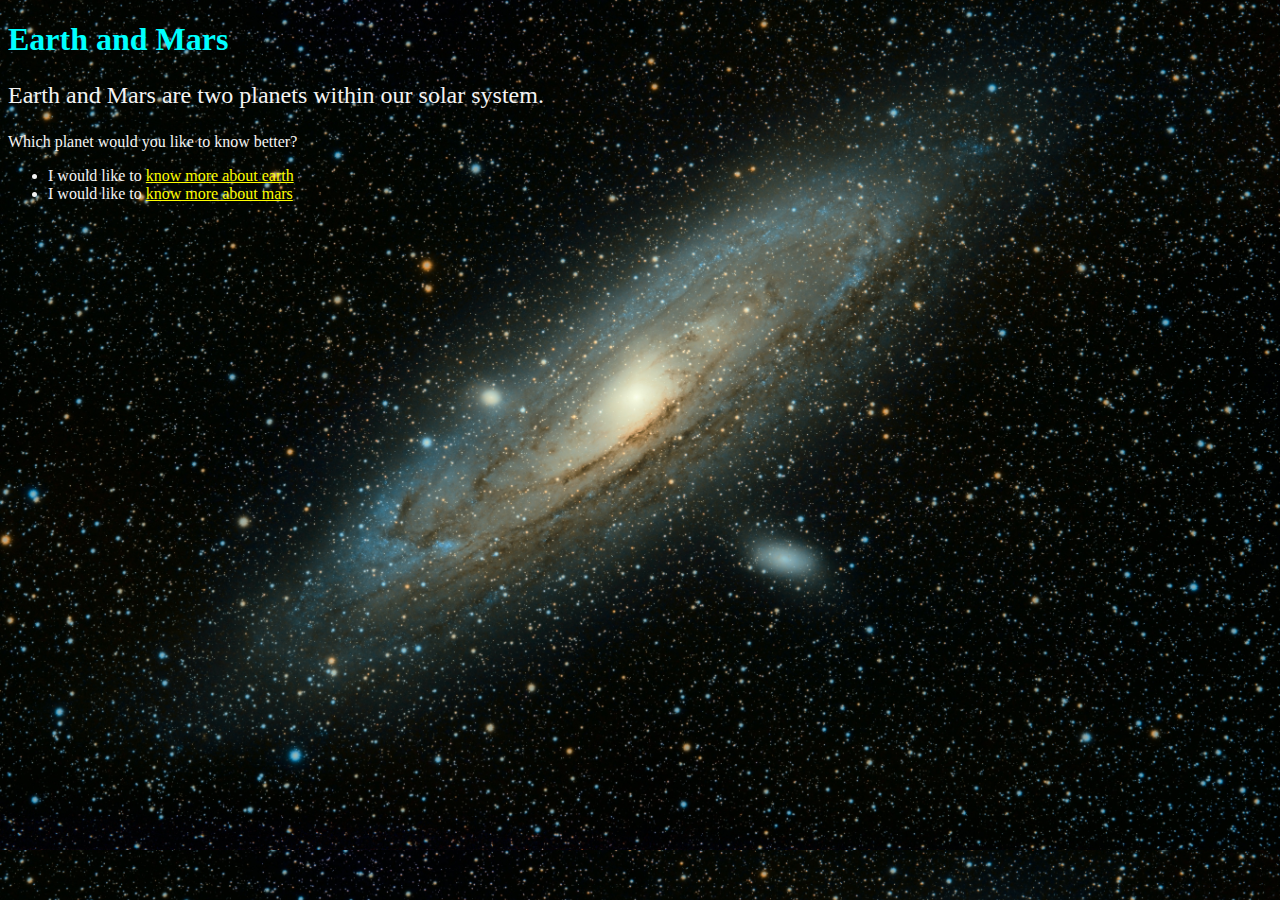
==== index.html @ 2f2ffe7e "Add files via upload" ====
<!DOCTYPE html>
<html>
    <head>
        <title>All about Earth and Mars</title>
        <link href="css/styles.css" rel="stylesheet">
    </head>
    <body id="main">
        <h1>Earth and Mars</h1>
        <p class="intro">Earth and Mars are two planets within our solar system.</p>
        <p>Which planet would you like to know better?</p>
        <ul>
            <li>I would like to <a href="earth.html">know more about earth</a></li>
            <li>I would like to <a href="mars.html">know more about mars</a></li>
        </ul>
    </body>
</html>
---- css/styles.css ----
body {
    color: #f4f4f4;
    text-align: justify;
}

#main {
    background-image: url("/images/solar_system.jpg");
    background-size: cover;
}

#earth {
    background-color: #024E94;
}

#mars {
    background-color: #a30c27;
}

h1 {
    color: cyan;
}

a {
    color: yellow;
}

.intro {
    font-size: 24px;
}

.earth-title {
    color: #61C6F5;
}

.earth-subtitle1 {
    color: #f7ccb9;
}

.earth-subtitle2 {
    color: lightskyblue;
}

#earth-image { 
    border-radius: 10px;
    border-style: groove;
    border: 5px solid white
}

.mars-title {
    color: yellow;
}

.mars-subtitle1 {
    color: #f5c9d2;
}

.mars-subtitle2 {
    color: #fbf69c;
}

#mars-image { 
    border-radius: 10px;
    border-style: groove;
    border: 5px solid white
}
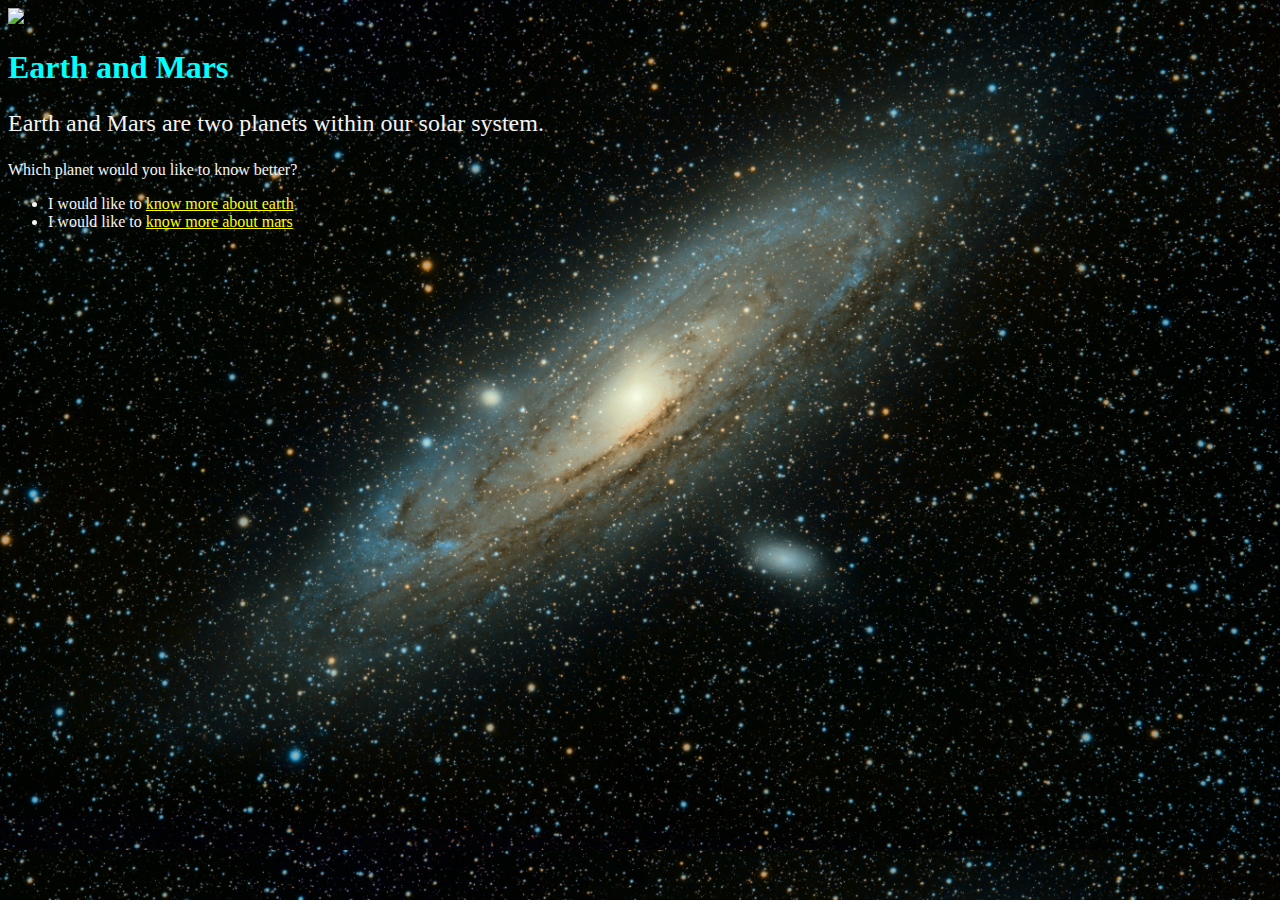
==== commit b60d0703: "Update index.html" ====
--- a/index.html
+++ b/index.html
@@ -5,6 +5,7 @@
         <link href="css/styles.css" rel="stylesheet">
     </head>
     <body id="main">
+        <img src="css/styles.css">
         <h1>Earth and Mars</h1>
         <p class="intro">Earth and Mars are two planets within our solar system.</p>
         <p>Which planet would you like to know better?</p>
@@ -13,4 +14,4 @@
             <li>I would like to <a href="mars.html">know more about mars</a></li>
         </ul>
     </body>
-</html>+</html>
--- a/css/styles.css
+++ b/css/styles.css
@@ -62,4 +62,4 @@
     border-radius: 10px;
     border-style: groove;
     border: 5px solid white
-}+}
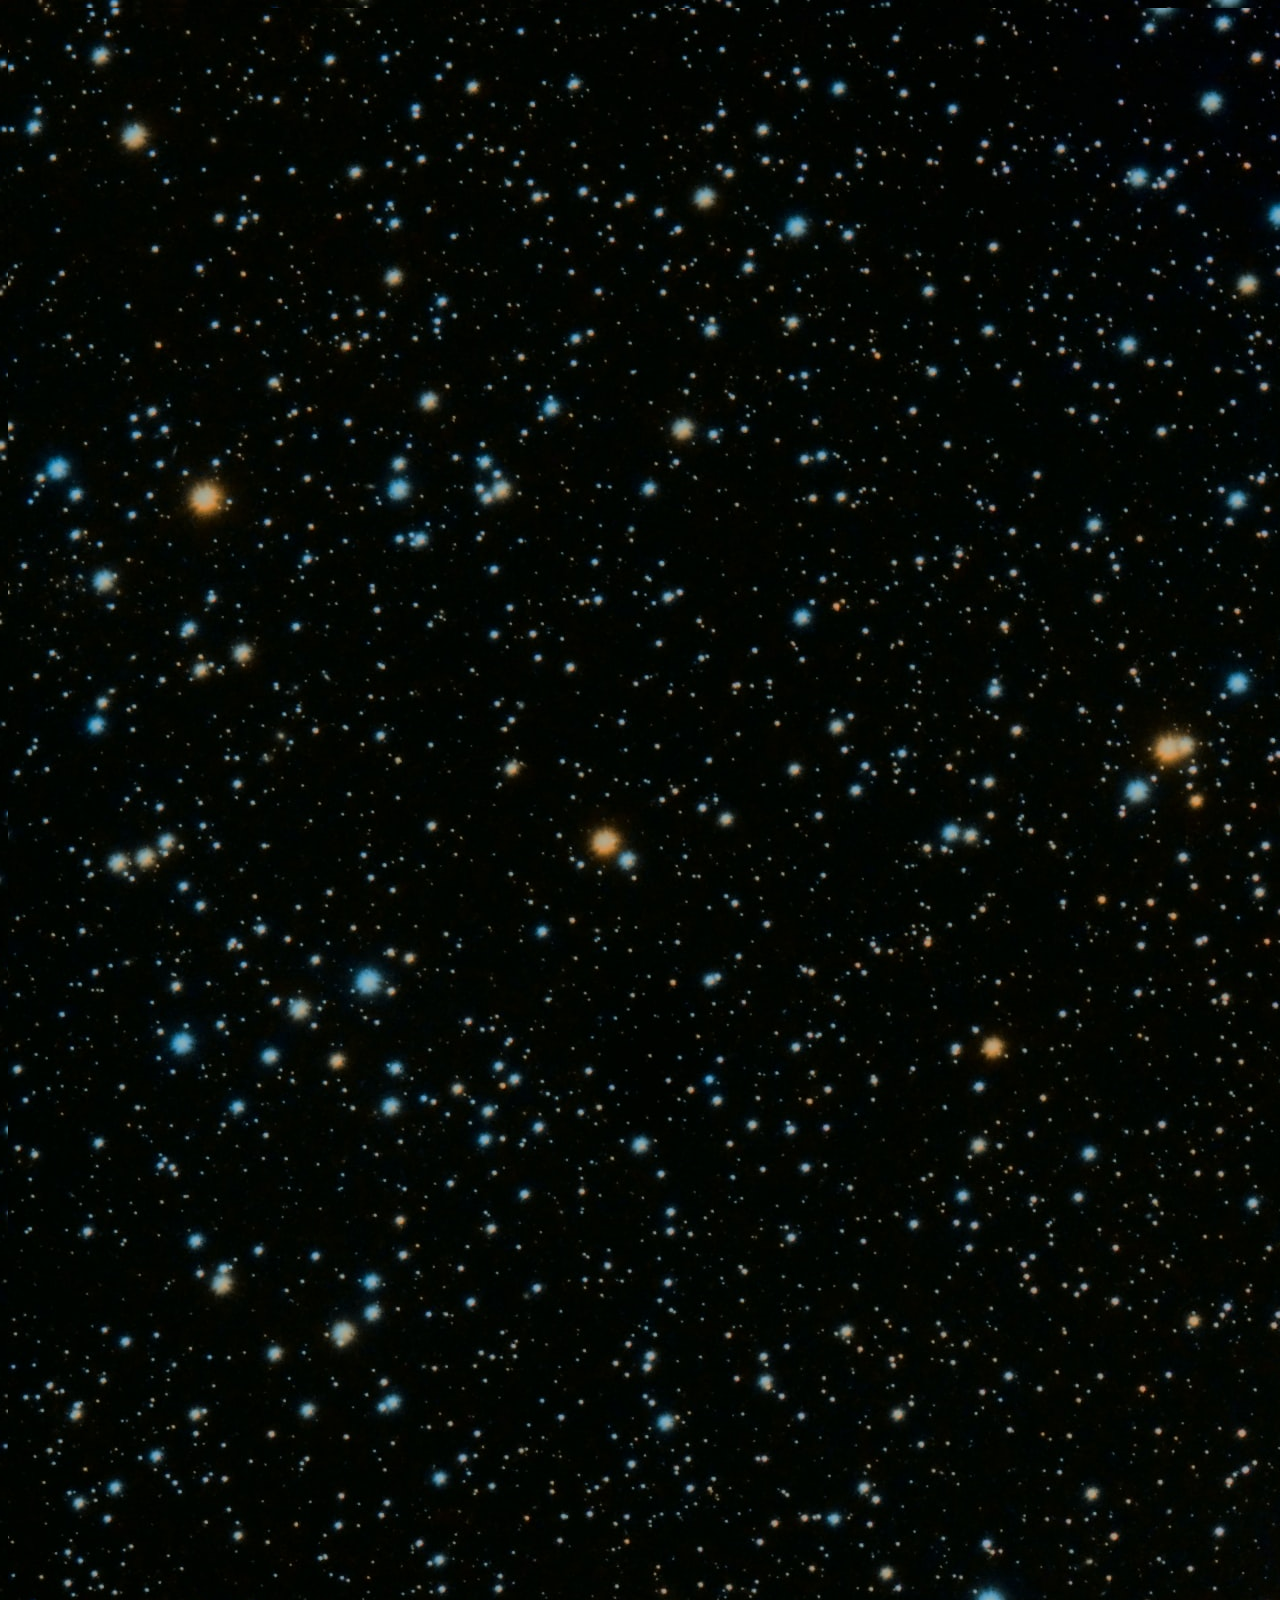
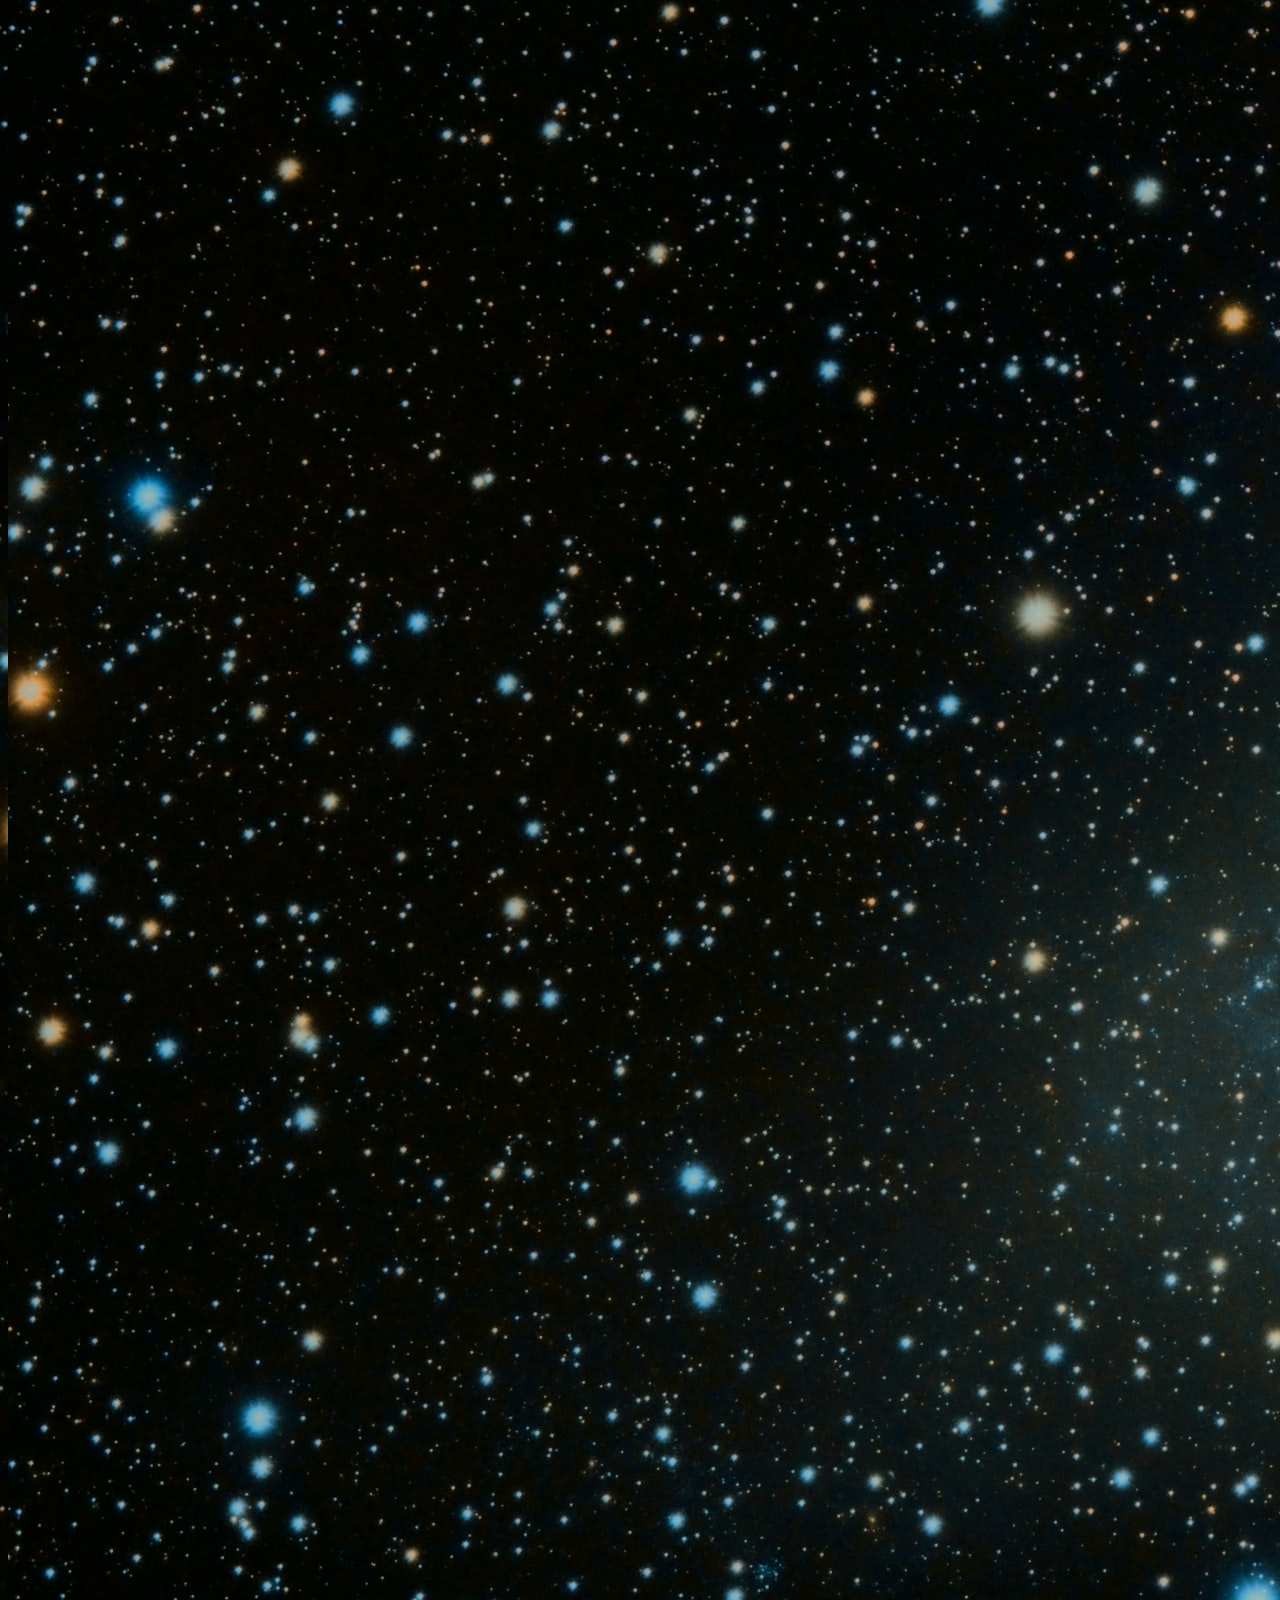
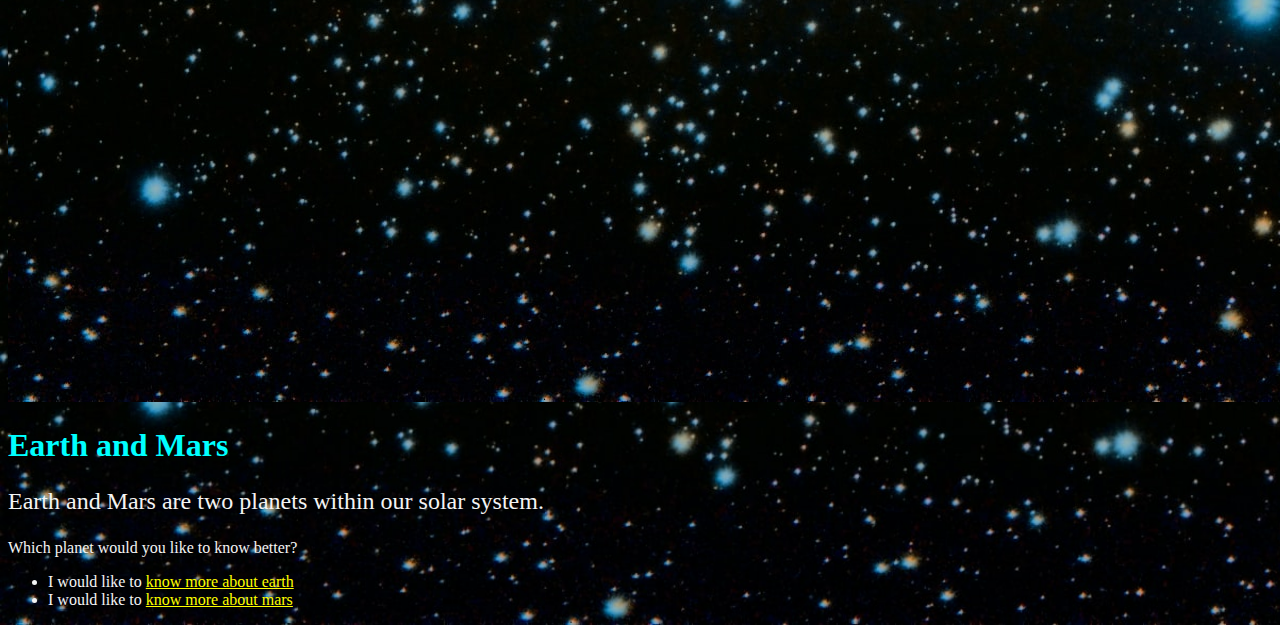
==== commit 5dfffa9f: "Update index.html" ====
--- a/index.html
+++ b/index.html
@@ -5,7 +5,7 @@
         <link href="css/styles.css" rel="stylesheet">
     </head>
     <body id="main">
-        <img src="css/styles.css">
+        <img src="images/solar_system.jpg"/>
         <h1>Earth and Mars</h1>
         <p class="intro">Earth and Mars are two planets within our solar system.</p>
         <p>Which planet would you like to know better?</p>
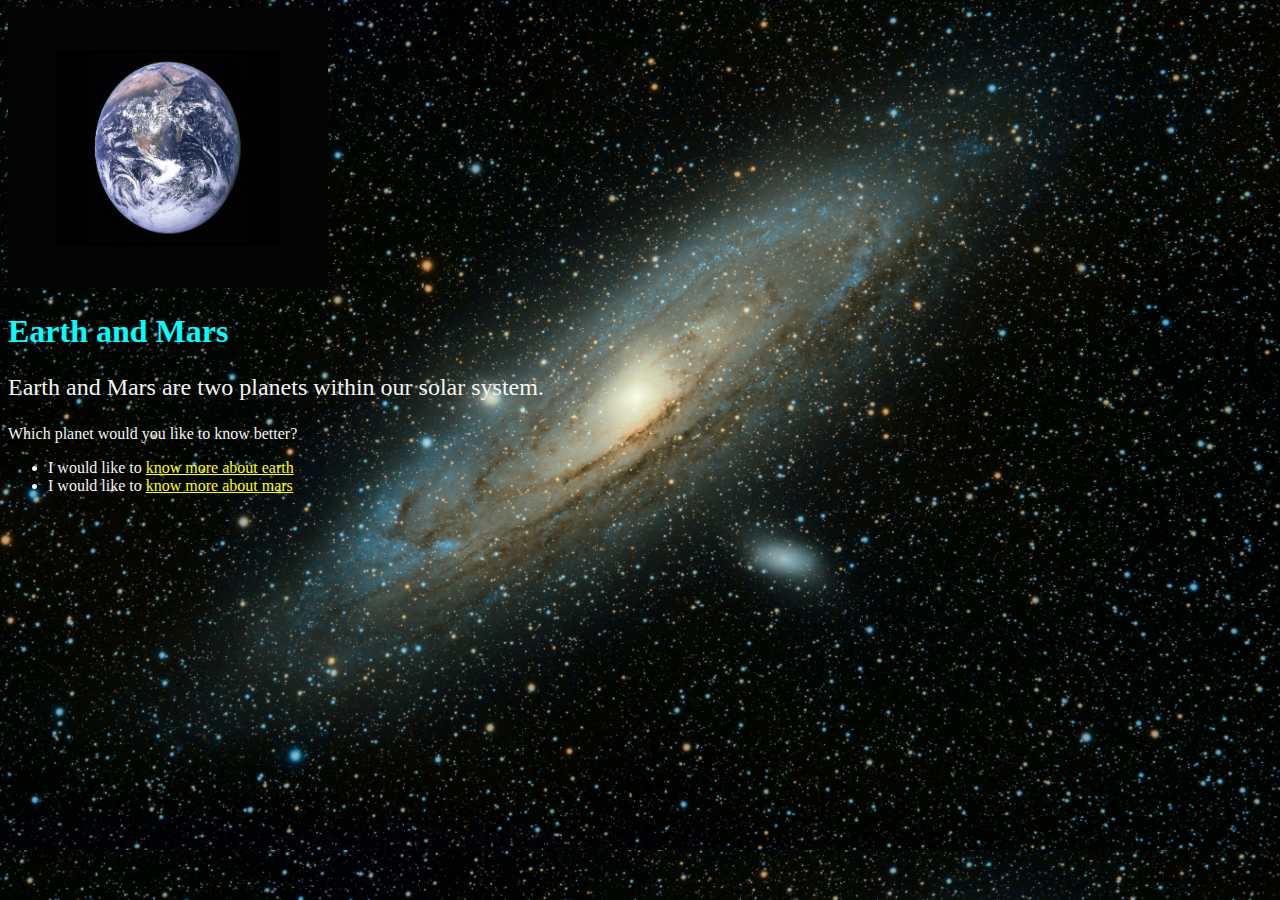
==== commit cd06aee0: "Update index.html" ====
--- a/index.html
+++ b/index.html
@@ -5,7 +5,7 @@
         <link href="css/styles.css" rel="stylesheet">
     </head>
     <body id="main">
-        <img src="images/solar_system.jpg"/>
+        <img id="solar-system"  src="images/earth.jpg" alt="Solar system" width="320;" height="280;"/>
         <h1>Earth and Mars</h1>
         <p class="intro">Earth and Mars are two planets within our solar system.</p>
         <p>Which planet would you like to know better?</p>
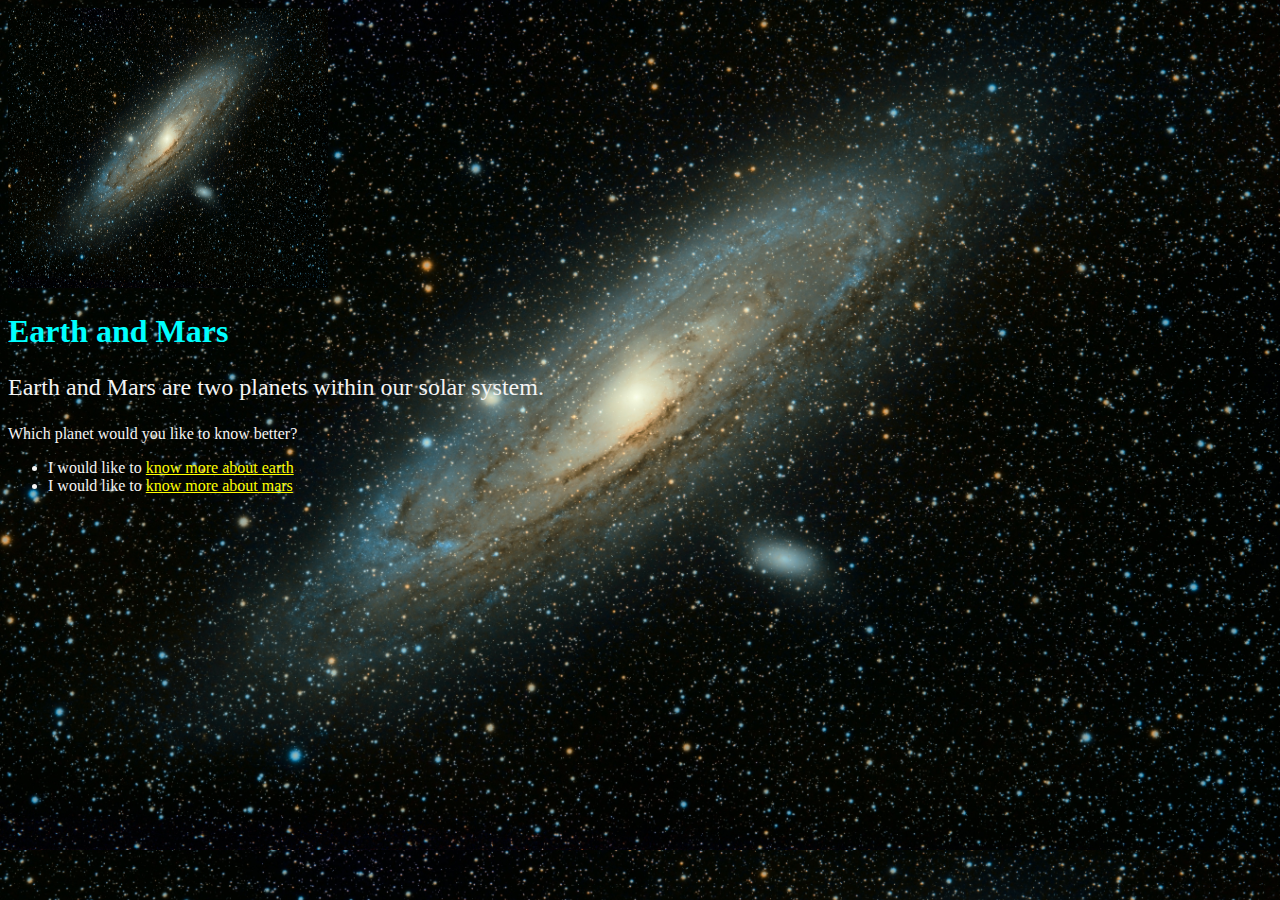
==== commit 4a02c003: "Update index.html" ====
--- a/index.html
+++ b/index.html
@@ -5,7 +5,7 @@
         <link href="css/styles.css" rel="stylesheet">
     </head>
     <body id="main">
-        <img id="solar-system"  src="images/earth.jpg" alt="Solar system" width="320;" height="280;"/>
+        <img id="solar-system"  src="images/solar_system.jpg" alt="Solar system" width="320;" height="280;"/>
         <h1>Earth and Mars</h1>
         <p class="intro">Earth and Mars are two planets within our solar system.</p>
         <p>Which planet would you like to know better?</p>
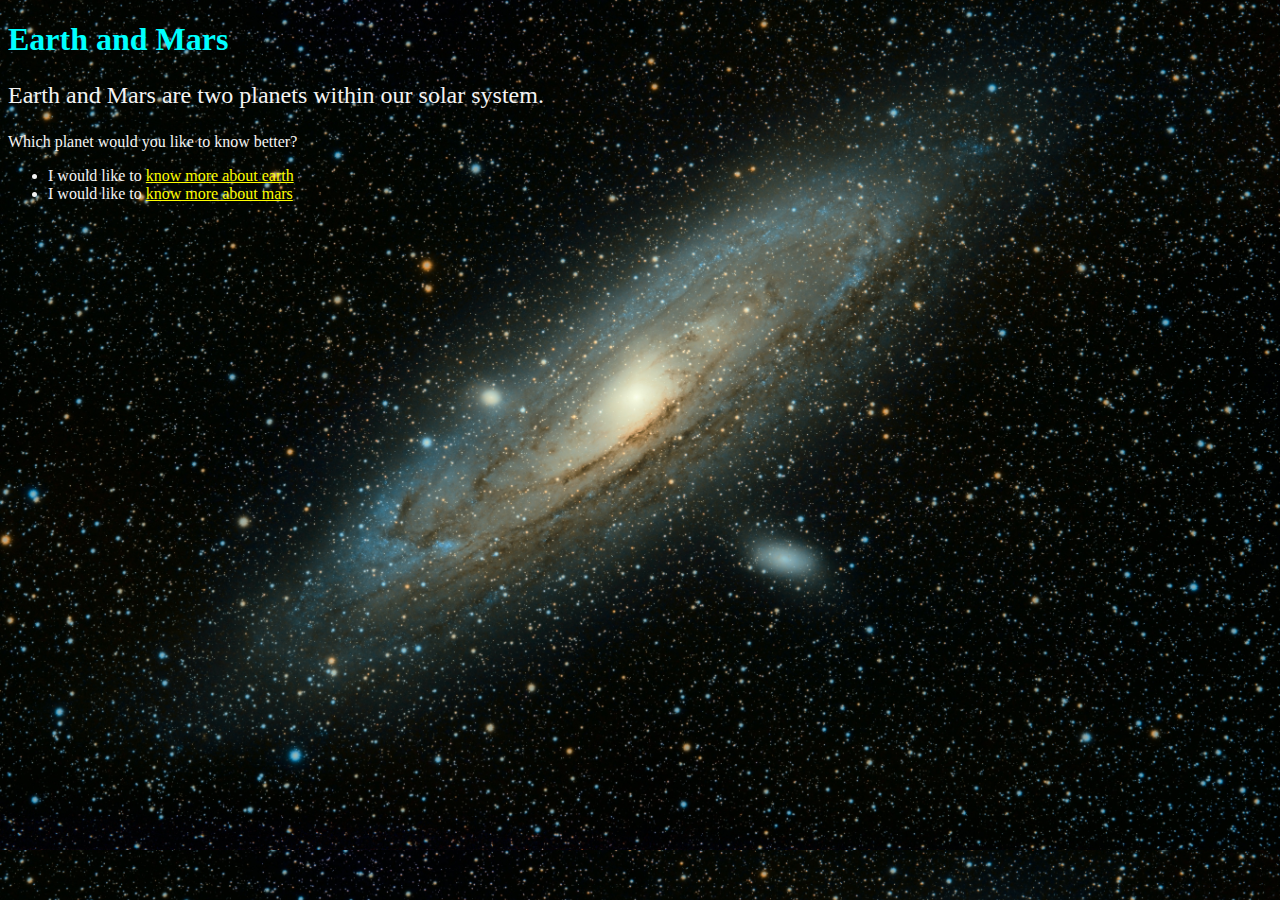
==== commit ee218c6f: "Update index.html" ====
--- a/index.html
+++ b/index.html
@@ -5,7 +5,6 @@
         <link href="css/styles.css" rel="stylesheet">
     </head>
     <body id="main">
-        <img id="solar-system"  src="images/solar_system.jpg" alt="Solar system" width="320;" height="280;"/>
         <h1>Earth and Mars</h1>
         <p class="intro">Earth and Mars are two planets within our solar system.</p>
         <p>Which planet would you like to know better?</p>
